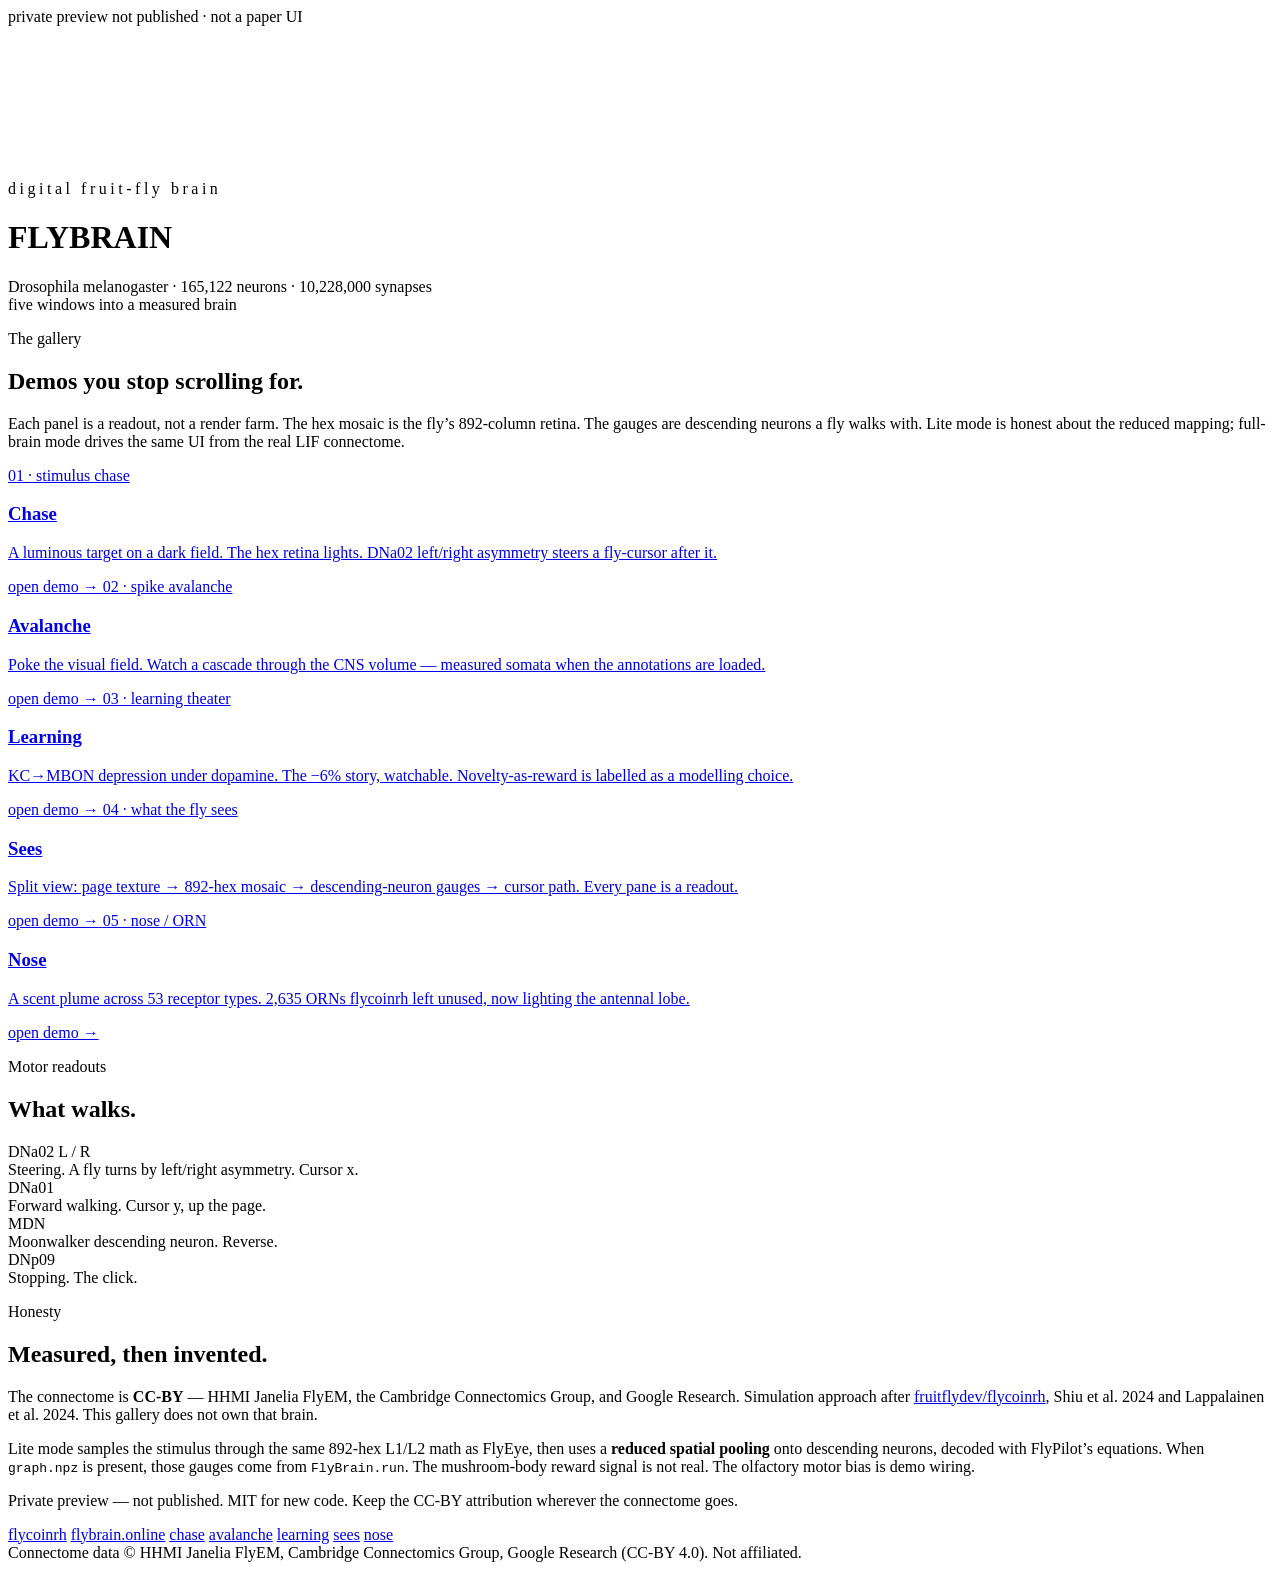
==== web/index.html @ 28025937 "Add private preview gallery of five fly-brain visual demos Lite mode runs immediately: 892-hex L1/L2" ====
<!doctype html>
<html lang="en">
<head>
  <meta charset="utf-8">
  <meta name="viewport" content="width=device-width, initial-scale=1">
  <meta name="robots" content="noindex,nofollow">
  <title>FLYBRAIN — five windows into a measured brain</title>
  <link rel="preconnect" href="https://fonts.googleapis.com">
  <link rel="preconnect" href="https://fonts.gstatic.com" crossorigin>
  <link href="https://fonts.googleapis.com/css2?family=Archivo:wght@400;500;600&family=IBM+Plex+Mono:wght@400;500&family=Instrument+Serif:ital@0;1&display=swap" rel="stylesheet">
  <link rel="stylesheet" href="/static/css/panel.css">
</head>
<body>
  <header class="bar">
    <span class="pill amber"><span class="pip" id="pip"></span><span id="live-mode">private preview</span></span>
    <span class="grow"></span>
    <span class="sub">not published · not a paper UI</span>
  </header>

  <div class="hero">
    <canvas id="hero" aria-hidden="true"></canvas>
    <div class="veil"></div>
    <div class="copy">
      <div class="eyebrow" style="color:var(--cyan);letter-spacing:.22em">digital fruit-fly brain</div>
      <h1>FLYBRAIN</h1>
      <div class="latin">Drosophila melanogaster · 165,122 neurons · 10,228,000 synapses</div>
      <div class="state">five windows into a measured brain</div>
    </div>
  </div>

  <section>
    <div class="wrap">
      <p class="eyebrow">The gallery</p>
      <h2>Demos you stop scrolling for.</h2>
      <p class="lede">
        Each panel is a readout, not a render farm. The hex mosaic is the fly’s 892-column retina.
        The gauges are descending neurons a fly walks with. Lite mode is honest about the reduced
        mapping; full-brain mode drives the same UI from the real LIF connectome.
      </p>
      <div class="cards">
        <a class="card" href="/chase">
          <span class="num">01 · stimulus chase</span>
          <h3>Chase</h3>
          <p>A luminous target on a dark field. The hex retina lights. DNa02 left/right asymmetry steers a fly-cursor after it.</p>
          <span class="go">open demo →</span>
        </a>
        <a class="card" href="/avalanche">
          <span class="num">02 · spike avalanche</span>
          <h3>Avalanche</h3>
          <p>Poke the visual field. Watch a cascade through the CNS volume — measured somata when the annotations are loaded.</p>
          <span class="go">open demo →</span>
        </a>
        <a class="card" href="/learning">
          <span class="num">03 · learning theater</span>
          <h3>Learning</h3>
          <p>KC→MBON depression under dopamine. The −6% story, watchable. Novelty-as-reward is labelled as a modelling choice.</p>
          <span class="go">open demo →</span>
        </a>
        <a class="card" href="/sees">
          <span class="num">04 · what the fly sees</span>
          <h3>Sees</h3>
          <p>Split view: page texture → 892-hex mosaic → descending-neuron gauges → cursor path. Every pane is a readout.</p>
          <span class="go">open demo →</span>
        </a>
        <a class="card" href="/nose">
          <span class="num">05 · nose / ORN</span>
          <h3>Nose</h3>
          <p>A scent plume across 53 receptor types. 2,635 ORNs flycoinrh left unused, now lighting the antennal lobe.</p>
          <span class="go">open demo →</span>
        </a>
      </div>
    </div>
  </section>

  <section>
    <div class="wrap">
      <p class="eyebrow">Motor readouts</p>
      <h2>What walks.</h2>
      <div class="wires">
        <div class="wire"><div class="cell">DNa02 L / R</div><div class="role">Steering. A fly turns by left/right asymmetry. Cursor x.</div></div>
        <div class="wire"><div class="cell">DNa01</div><div class="role">Forward walking. Cursor y, up the page.</div></div>
        <div class="wire"><div class="cell">MDN</div><div class="role">Moonwalker descending neuron. Reverse.</div></div>
        <div class="wire"><div class="cell">DNp09</div><div class="role">Stopping. The click.</div></div>
      </div>
    </div>
  </section>

  <section>
    <div class="wrap">
      <p class="eyebrow">Honesty</p>
      <h2>Measured, then invented.</h2>
      <p class="honesty">
        The connectome is <b>CC-BY</b> — HHMI Janelia FlyEM, the Cambridge Connectomics Group, and Google Research.
        Simulation approach after <a href="https://github.com/fruitflydev/flycoinrh">fruitflydev/flycoinrh</a>,
        Shiu et al. 2024 and Lappalainen et al. 2024. This gallery does not own that brain.
      </p>
      <p class="honesty">
        Lite mode samples the stimulus through the same 892-hex L1/L2 math as FlyEye, then uses a
        <b>reduced spatial pooling</b> onto descending neurons, decoded with FlyPilot’s equations.
        When <code>graph.npz</code> is present, those gauges come from <code>FlyBrain.run</code>.
        The mushroom-body reward signal is not real. The olfactory motor bias is demo wiring.
      </p>
      <p class="honesty">Private preview — not published. MIT for new code. Keep the CC-BY attribution wherever the connectome goes.</p>
    </div>
  </section>

  <footer>
    <div class="wrap">
      <div class="links">
        <a href="https://github.com/fruitflydev/flycoinrh">flycoinrh</a>
        <a href="https://flybrain.online">flybrain.online</a>
        <a href="/chase">chase</a>
        <a href="/avalanche">avalanche</a>
        <a href="/learning">learning</a>
        <a href="/sees">sees</a>
        <a href="/nose">nose</a>
      </div>
      <div>Connectome data © HHMI Janelia FlyEM, Cambridge Connectomics Group, Google Research (CC-BY 4.0). Not affiliated.</div>
    </div>
  </footer>
  <script type="module" src="/static/js/index.js"></script>
</body>
</html>
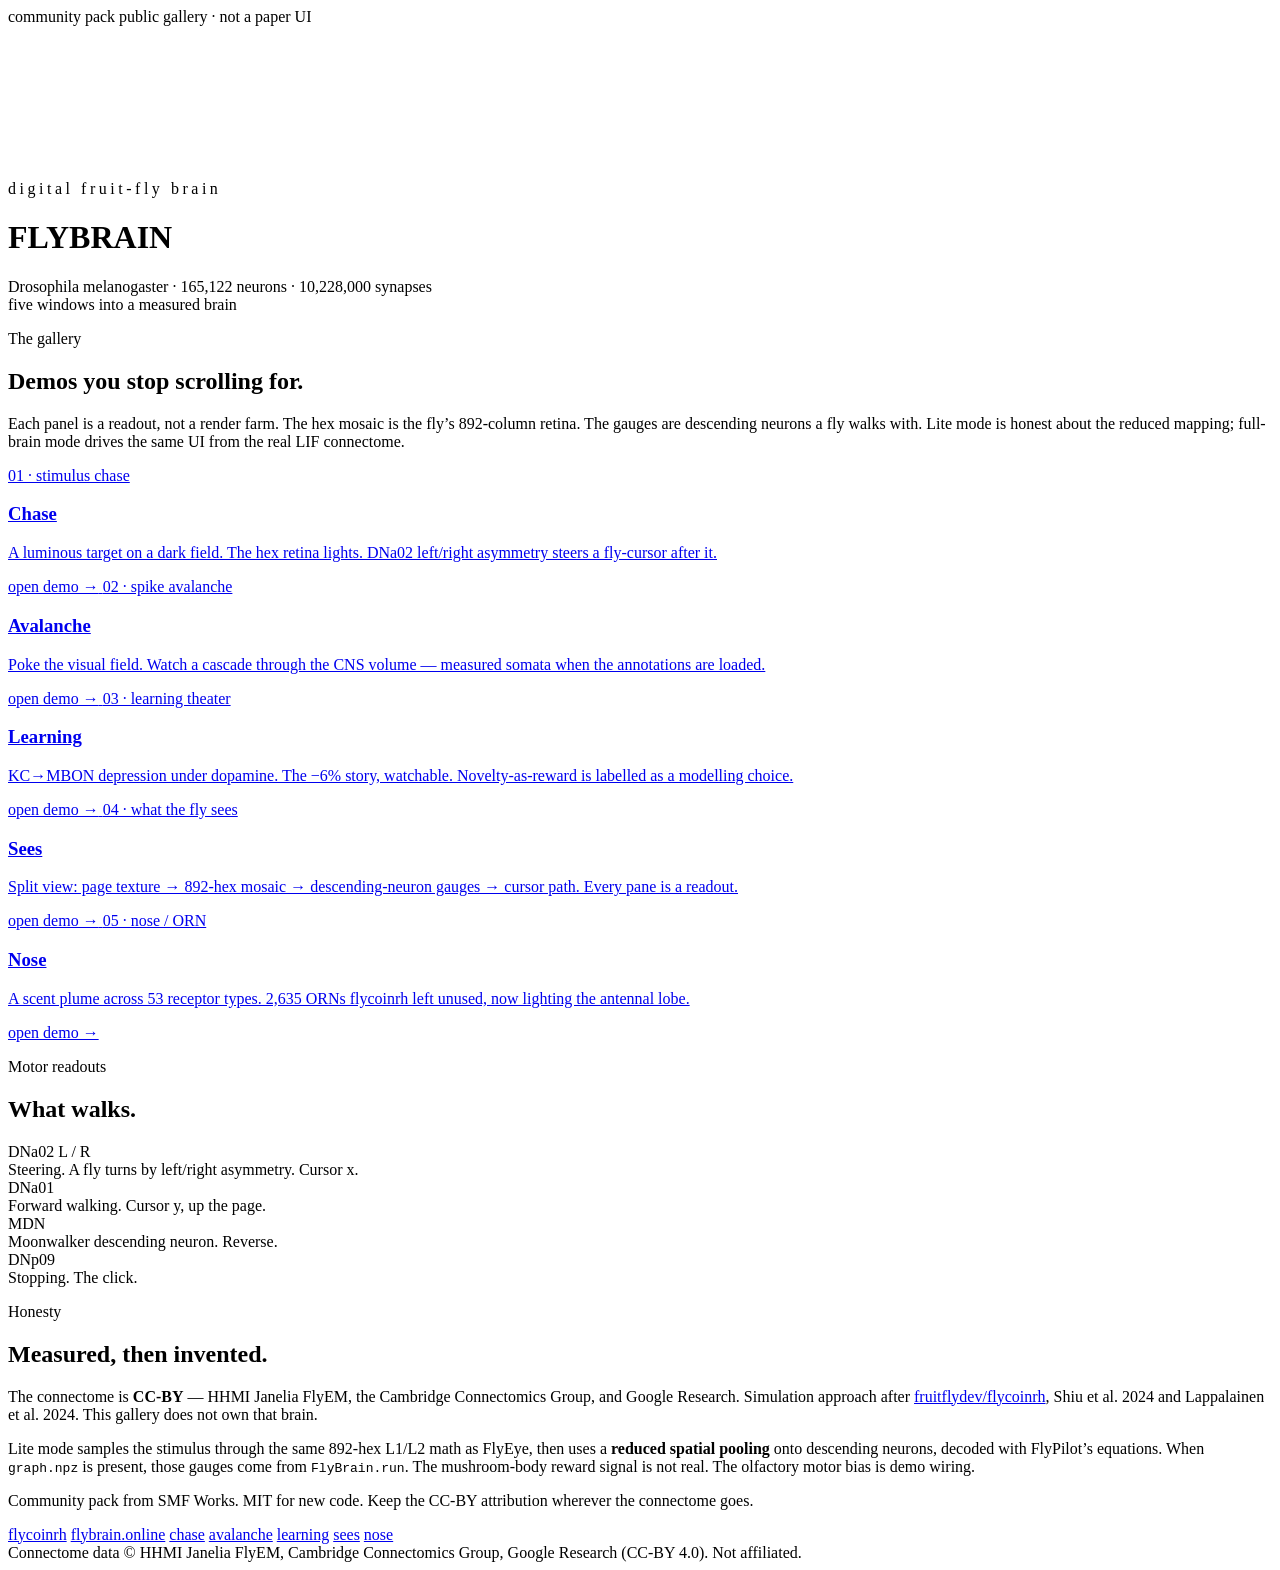
==== commit 384d3c1c: "Community pack: public docs, compose, and live-host notes Rewrite the README for a public gallery (l" ====
--- a/web/index.html
+++ b/web/index.html
@@ -3,7 +3,6 @@
 <head>
   <meta charset="utf-8">
   <meta name="viewport" content="width=device-width, initial-scale=1">
-  <meta name="robots" content="noindex,nofollow">
   <title>FLYBRAIN — five windows into a measured brain</title>
   <link rel="preconnect" href="https://fonts.googleapis.com">
   <link rel="preconnect" href="https://fonts.gstatic.com" crossorigin>
@@ -12,9 +11,9 @@
 </head>
 <body>
   <header class="bar">
-    <span class="pill amber"><span class="pip" id="pip"></span><span id="live-mode">private preview</span></span>
+    <span class="pill amber"><span class="pip" id="pip"></span><span id="live-mode">community pack</span></span>
     <span class="grow"></span>
-    <span class="sub">not published · not a paper UI</span>
+    <span class="sub">public gallery · not a paper UI</span>
   </header>
 
   <div class="hero">
@@ -100,7 +99,7 @@
         When <code>graph.npz</code> is present, those gauges come from <code>FlyBrain.run</code>.
         The mushroom-body reward signal is not real. The olfactory motor bias is demo wiring.
       </p>
-      <p class="honesty">Private preview — not published. MIT for new code. Keep the CC-BY attribution wherever the connectome goes.</p>
+      <p class="honesty">Community pack from SMF Works. MIT for new code. Keep the CC-BY attribution wherever the connectome goes.</p>
     </div>
   </section>
 
